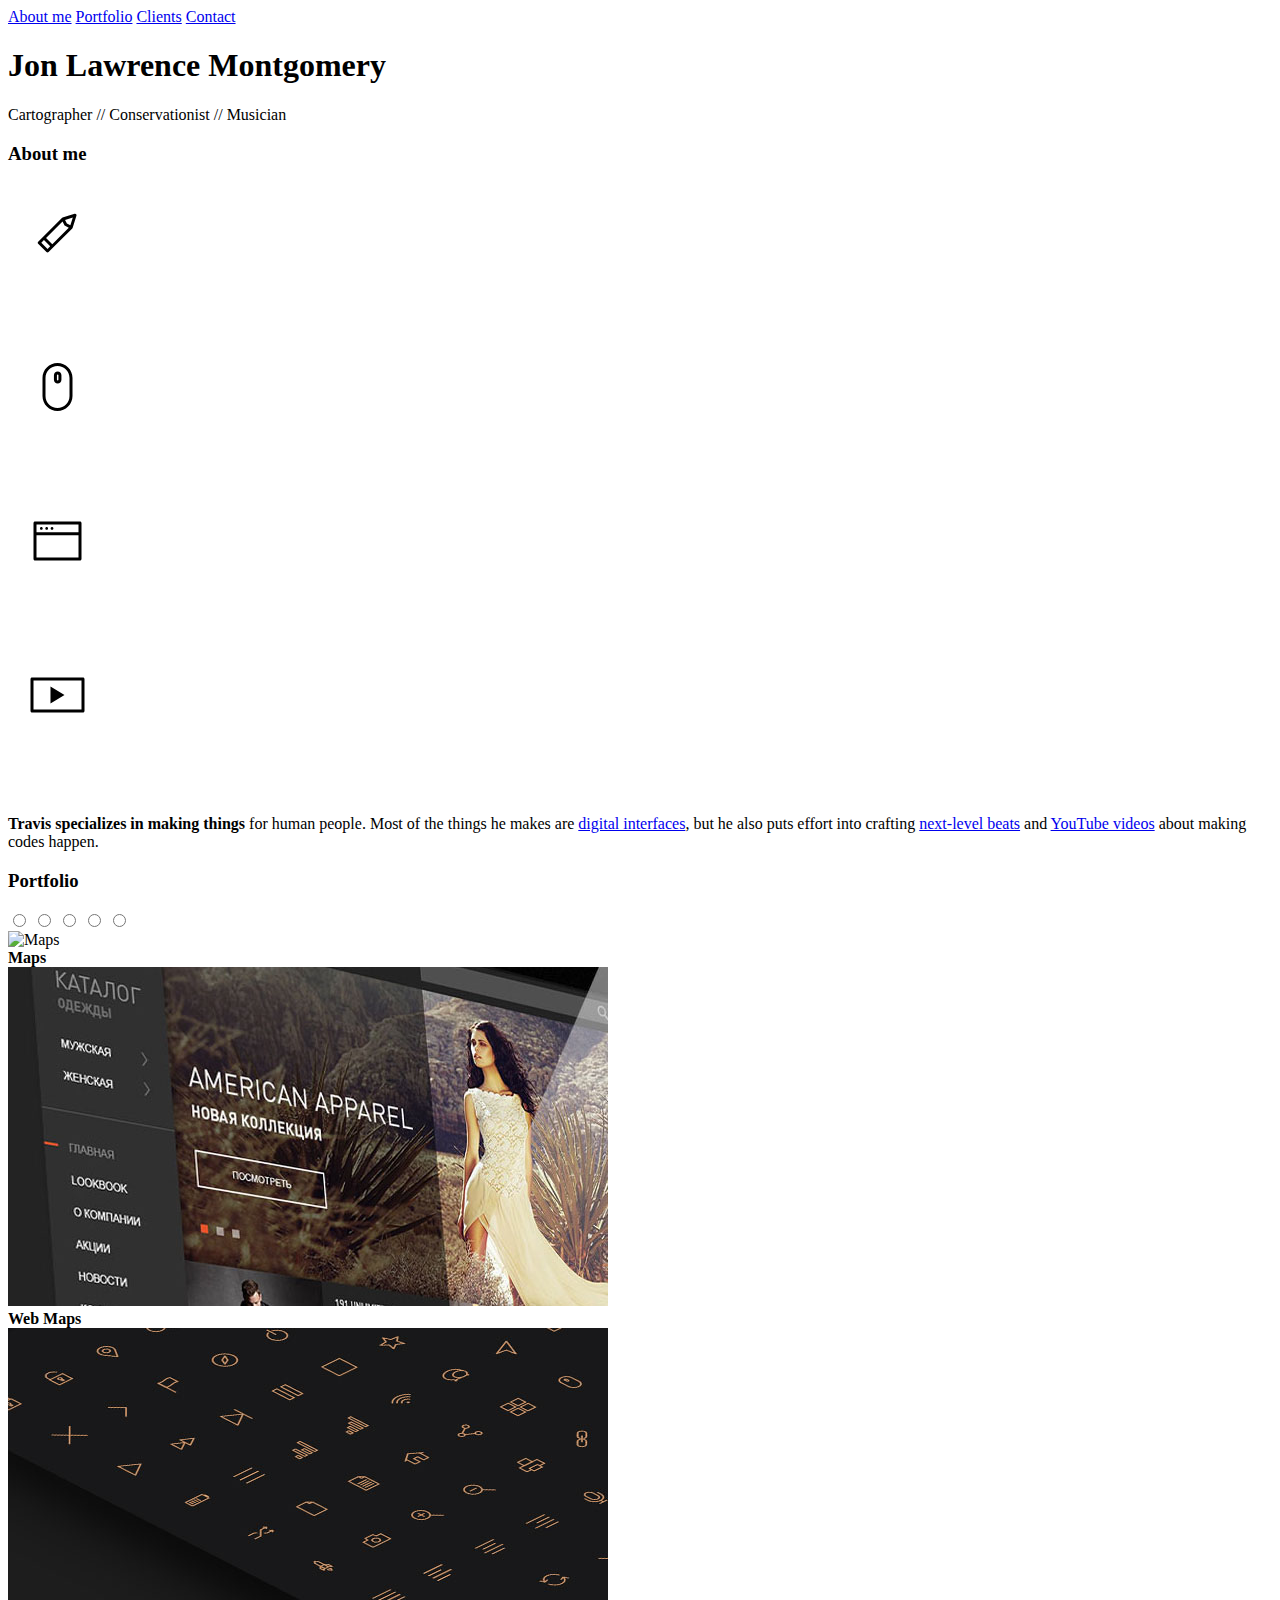
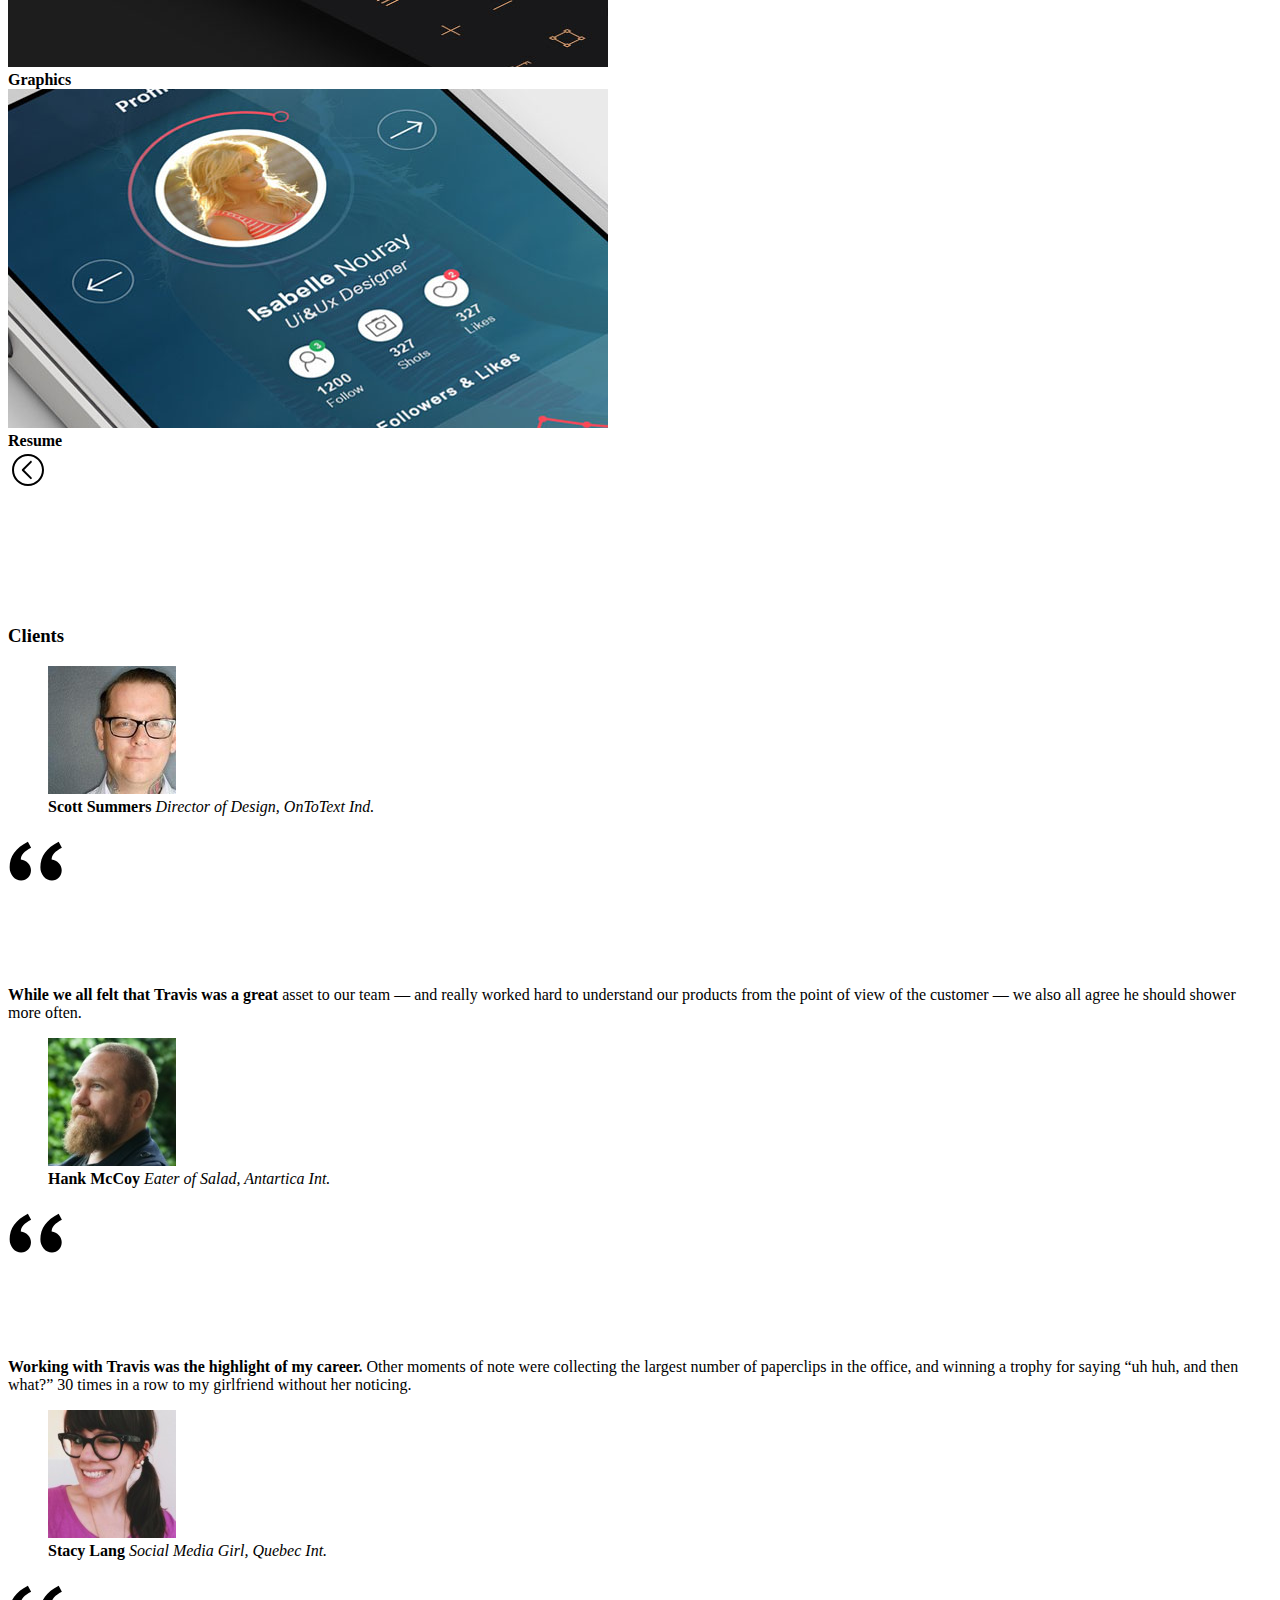
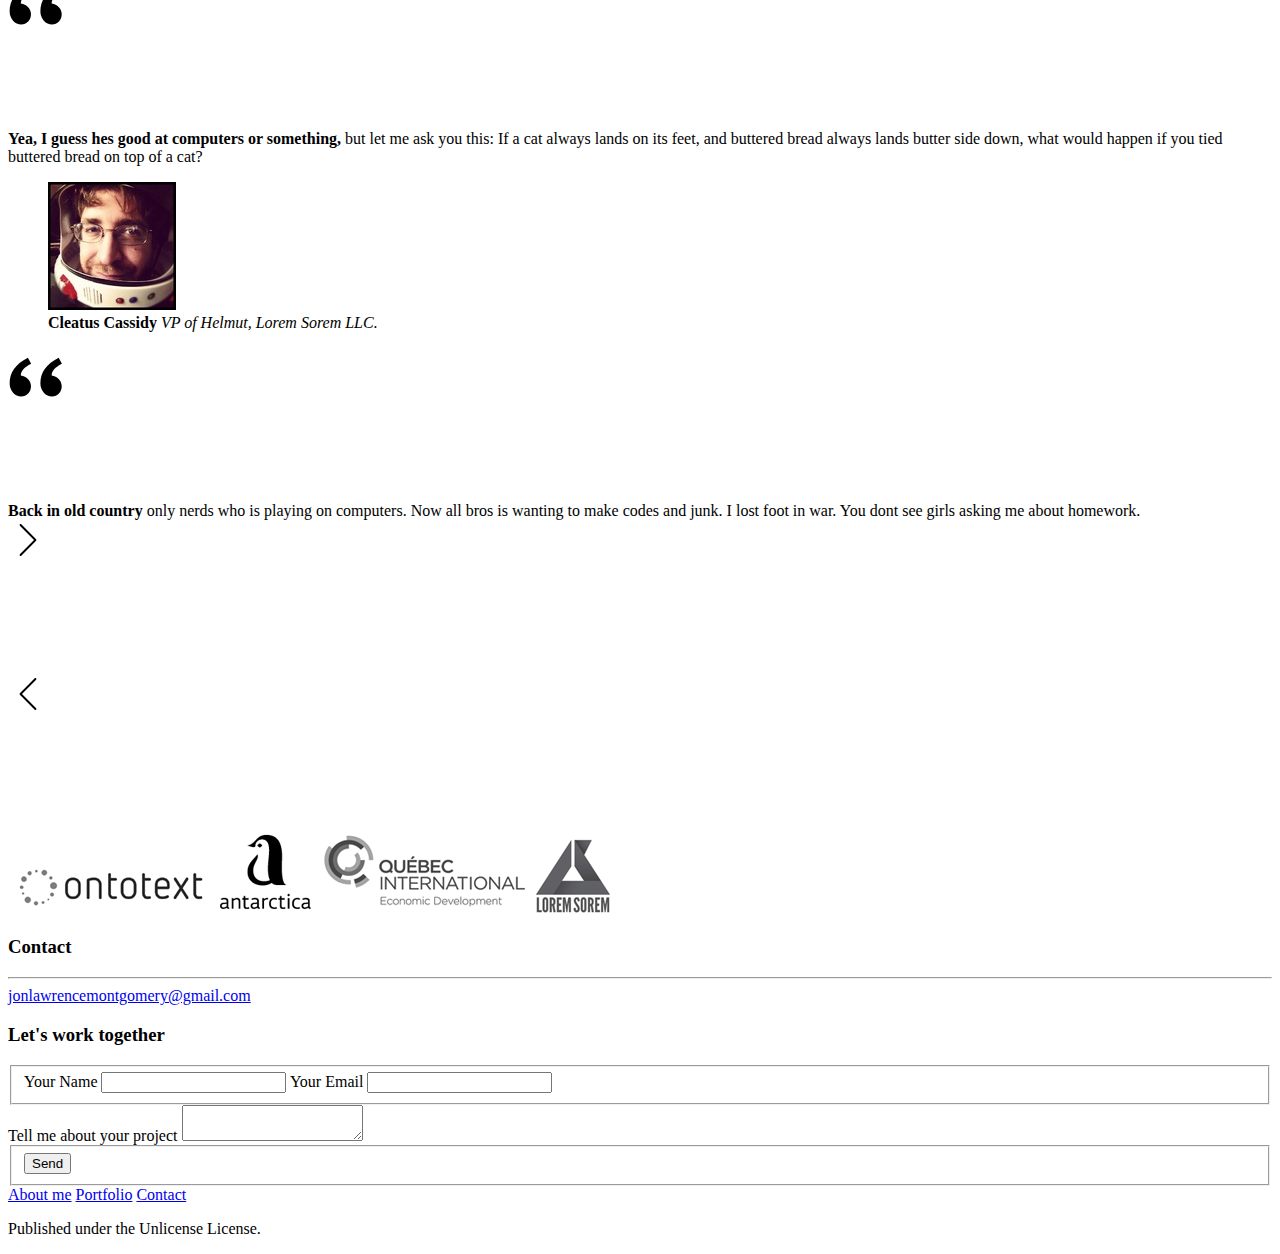
==== public/index.html @ 793db911 "First Commit Website" ====
<!DOCTYPE html>
<html lang="en-us">
	<head>
		<meta charset="UTF-8">
<meta name="apple-mobile-web-app-capable" content="yes">
<meta name="viewport" content="width=device-width, initial-scale=1">
<meta name="description" content="Portfolio Website">
<meta name="author" content="Jon Montgomery">
<meta name="generator" content="Hugo 0.53" />
<title>Jon Montgomery</title>
<link rel="stylesheet" href="/css/all.css">
<!--[if lt IE 9]>
	<script src="https://html5shim.googlecode.com/svn/trunk/html5.js"></script>
<![endif]-->

	</head>
	<body>

		<!-- Header section -->
<header id="header">
    <nav>
        <a href="#about-me">About me</a>
        <a href="#work">Portfolio</a>
        <a href="#clients">Clients</a>
        <a href="#contact">Contact</a>
    </nav>
    <h1><span>Jon Lawrence Montgomery</span></h1>
    <p class="kicker">Cartographer // Conservationist // Musician</p>
</header>
 
		<!-- About section -->
<section>
    <h3 id="about-me">About me</h3>

    <div class="face-lockup">
        <div class="face-img"></div>
        <div class="icon-pencil">
            <svg xmlns="http://www.w3.org/2000/svg" enable-background="new 0 0 100 100"><path d="M68.495 32.622c.332-1.051-.787-2.17-1.838-1.838l-12.123 3.823-.009.003-.02.006-.04.018-.213.087-.046.031-.085.056-.189.148-.042.033-18.97 18.97-.001.001-.001.001-4.742 4.742c-.584.584-.592 1.522-.017 2.097l8.32 8.32c.575.575 1.513.567 2.097-.017l4.742-4.742 18.971-18.971.033-.042.148-.188.057-.085.03-.046.086-.212.019-.042.007-.021.003-.008 3.823-12.124zm-6.119 9.592l-3.496-1.815-1.815-3.496 7.756-2.446-2.445 7.757zm-18.081 19.01l-6.24-6.24 16.477-16.477 1.921 3.7c.07.134.158.253.262.357.105.105.224.193.357.262l3.7 1.921-16.477 16.477zm-4.742 4.742l-6.24-6.24 2.629-2.629 6.24 6.24-2.629 2.629z"/></svg>
        </div>
        <div class="icon-mouse">
            <svg xmlns="http://www.w3.org/2000/svg" enable-background="new 0 0 100 100"><path d="M49.5 74c-8.27 0-15-6.73-15-15v-18c0-8.271 6.729-15 15-15s15 6.73 15 15v18c0 8.271-6.73 15-15 15zm0-45c-6.617 0-12 5.383-12 12v18c0 6.617 5.383 12 12 12s12-5.383 12-12v-18c0-6.617-5.383-12-12-12zm.183 17.53c-2.068 0-3.75-1.681-3.75-3.75v-4.5c0-2.068 1.682-3.75 3.75-3.75s3.75 1.682 3.75 3.75v4.5c0 2.068-1.682 3.75-3.75 3.75zm0-9c-.413 0-.75.337-.75.75v4.5c0 .413.337.75.75.75s.75-.337.75-.75v-4.5c0-.413-.337-.75-.75-.75z"/></svg>
        </div>
        <div class="icon-browser">
            <svg xmlns="http://www.w3.org/2000/svg" enable-background="new 0 0 100 100"><path d="M72 30.5h-45c-.829 0-1.5.671-1.5 1.5v36c0 .829.671 1.5 1.5 1.5h45c.829 0 1.5-.671 1.5-1.5v-36c0-.829-.671-1.5-1.5-1.5zm-1.5 36h-42v-22.254h42v22.254zm0-25.254h-42v-7.746h42v7.746zm-37.153-2.495c.758 0 1.373-.615 1.373-1.373s-.615-1.373-1.373-1.373-1.373.615-1.373 1.373.615 1.373 1.373 1.373zm5.342 0c.758 0 1.373-.615 1.373-1.373s-.615-1.373-1.373-1.373-1.373.615-1.373 1.373.615 1.373 1.373 1.373zm5.342 0c.758 0 1.373-.615 1.373-1.373s-.615-1.373-1.373-1.373-1.373.615-1.373 1.373.615 1.373 1.373 1.373z"/></svg>
        </div>
        <div class="icon-video">
            <svg xmlns="http://www.w3.org/2000/svg" enable-background="new 0 0 100 100"><path d="M75 32.5h-51c-.829 0-1.5.671-1.5 1.5v32c0 .829.671 1.5 1.5 1.5h51c.829 0 1.5-.671 1.5-1.5v-32c0-.829-.671-1.5-1.5-1.5zm-1.5 32h-48v-29h48v29zm-31.007-22.995v16.988l14.004-8.494-14.004-8.494z"/></svg>
        </div>
    </div>

    
    <div class="blurb">
        <p><strong>Travis specializes in making things</strong> for human people. Most of the things he makes are <a href="//travisneilson.com/">digital interfaces</a>, but he also puts effort into crafting <a href="//soundcloud.com/travis-neilson">next-level beats</a> and <a href="//youtube.com/user/devtipsfordesigners">YouTube videos</a> about making codes happen.</p>
    </div>
    

    
</section>

		<section class="alt-section section-work">
    <h3 id="work">Portfolio</h3>

    
    <input type="radio" name="trigger" class="trigger" id="proj-1" />
    
    <input type="radio" name="trigger" class="trigger" id="proj-2" />
    
    <input type="radio" name="trigger" class="trigger" id="proj-3" />
    
    <input type="radio" name="trigger" class="trigger" id="proj-4" />
    
    <input type="radio" name="trigger" id="return" class="return" />
    <div class="work-belt">
        <div class="thumb-wrap">
            <div class="thumb-container">
                
                <label for="proj-1">
                    <div class="thumb-unit" data-folder="proj-1">
                        <img src="img/work/proj-1/thumb.jpg" alt="Maps" />
                    </div>
                    <div class="thumb-overlay">
                        <strong>Maps</strong>
                    </div>
                </label>
                
                <label for="proj-2">
                    <div class="thumb-unit" data-folder="proj-2">
                        <img src="img/work/proj-2/thumb.jpg" alt="Web Maps" />
                    </div>
                    <div class="thumb-overlay">
                        <strong>Web Maps</strong>
                    </div>
                </label>
                
                <label for="proj-3">
                    <div class="thumb-unit" data-folder="proj-3">
                        <img src="img/work/proj-3/thumb.jpg" alt="Graphics" />
                    </div>
                    <div class="thumb-overlay">
                        <strong>Graphics</strong>
                    </div>
                </label>
                
                <label for="proj-4">
                    <div class="thumb-unit" data-folder="proj-4">
                        <img src="img/work/proj-4/thumb.jpg" alt="Resume" />
                    </div>
                    <div class="thumb-overlay">
                        <strong>Resume</strong>
                    </div>
                </label>
                
            </div>
        </div>
        <div class="work-wrap">
            <div class="work-container">
                <label for="return">
                    <div class="work-return"><svg xmlns="http://www.w3.org/2000/svg" enable-background="new 0 0 40 40"><path d="M22.896 29.125c-.256 0-.512-.098-.707-.293l-8.125-8.125c-.391-.391-.391-1.023 0-1.414l8.125-8.125c.391-.391 1.023-.391 1.414 0s.391 1.023 0 1.414l-7.418 7.418 7.417 7.418c.391.391.391 1.023 0 1.414-.195.195-.451.293-.706.293zM20 6c7.72 0 14 6.28 14 14s-6.28 14-14 14-14-6.28-14-14 6.28-14 14-14m0-2c-8.837 0-16 7.163-16 16s7.163 16 16 16 16-7.163 16-16-7.163-16-16-16z"/></svg></div>
                </label>
                <h4 class="project-title"></h4>
                <div class="project-load"></div>
                <noscript>
                    
                    <div class="noscript" id="content-proj-1">
                        <h4 class="project-title">Maps</h4>
                    </div>
                    
                    <div class="noscript" id="content-proj-2">
                        <h4 class="project-title">Web Maps</h4>
                    </div>
                    
                    <div class="noscript" id="content-proj-3">
                        <h4 class="project-title">Graphics</h4>
                    </div>
                    
                    <div class="noscript" id="content-proj-4">
                        <h4 class="project-title">Resume</h4>
                    </div>
                    
                </noscript>
            </div>
        </div>
    </div>
</section>

		<!-- Clients section -->
<section class="section-clients">
    <h3 id="clients">Clients</h3>

    <div class="clients-mobile-nav">
    
	    
	    <span class="active-client"></span>
	    
    
	    
	    <span></span>
	    
    
	    
	    <span></span>
	    
    
	    
	    <span></span>
	    
    
    </div>

    <div class="clients-belt">
    
    <div class="client-unit active-client">   
        <figure class="client-face">
            <img src="img/clients/face-aaroni.jpg" alt="client-face">
            <figcaption>
                <strong class="client-name">Scott Summers</strong>
                <em class="client-title">Director of Design, OnToText Ind.</em>
            </figcaption>
        </figure>
        <div class="client-content">
            <div class="client-quote-mark">
<!DOCTYPE svg PUBLIC "-//W3C//DTD SVG 1.1//EN" "http://www.w3.org/Graphics/SVG/1.1/DTD/svg11.dtd">
<svg version="1.1" id="Layer_1" xmlns="http://www.w3.org/2000/svg" xmlns:xlink="http://www.w3.org/1999/xlink" x="0px" y="0px"
 enable-background="new 0 0 55 55" xml:space="preserve">
<path d="M50.692,9.732c-12.207,6.16-18.309,14.697-18.309,25.615c0,3.64,1.147,6.733,3.443,9.28c2.295,2.548,5.01,3.821,8.146,3.821
	c2.799,0,5.123-0.979,6.971-2.939c1.848-1.959,2.771-4.367,2.771-7.223c0-2.688-0.953-5.052-2.855-7.097
	c-1.904-2.043-4.312-3.233-7.223-3.569c0-4.535,3.415-8.482,10.246-11.842L50.692,9.732z M19.87,9.732
	C7.72,15.891,1.645,24.429,1.645,35.347c0,3.64,1.134,6.733,3.401,9.28c2.268,2.548,4.968,3.821,8.104,3.821
	c2.799,0,5.136-0.979,7.013-2.939c1.875-1.959,2.813-4.367,2.813-7.223c0-2.688-0.953-5.052-2.856-7.097
	c-1.904-2.043-4.34-3.233-7.307-3.569c0-4.535,3.443-8.482,10.33-11.842L19.87,9.732z"/>
</svg></div>
            <strong>While we all felt that Travis was a great</strong> asset to our team — and really worked hard to understand our products from the point of view of the customer — we also all agree he should shower more often.
        </div>
    </div>
    
    <div class="client-unit ">   
        <figure class="client-face">
            <img src="img/clients/face-atariboy.jpg" alt="client-face">
            <figcaption>
                <strong class="client-name">Hank McCoy</strong>
                <em class="client-title">Eater of Salad, Antartica Int.</em>
            </figcaption>
        </figure>
        <div class="client-content">
            <div class="client-quote-mark">
<!DOCTYPE svg PUBLIC "-//W3C//DTD SVG 1.1//EN" "http://www.w3.org/Graphics/SVG/1.1/DTD/svg11.dtd">
<svg version="1.1" id="Layer_1" xmlns="http://www.w3.org/2000/svg" xmlns:xlink="http://www.w3.org/1999/xlink" x="0px" y="0px"
 enable-background="new 0 0 55 55" xml:space="preserve">
<path d="M50.692,9.732c-12.207,6.16-18.309,14.697-18.309,25.615c0,3.64,1.147,6.733,3.443,9.28c2.295,2.548,5.01,3.821,8.146,3.821
	c2.799,0,5.123-0.979,6.971-2.939c1.848-1.959,2.771-4.367,2.771-7.223c0-2.688-0.953-5.052-2.855-7.097
	c-1.904-2.043-4.312-3.233-7.223-3.569c0-4.535,3.415-8.482,10.246-11.842L50.692,9.732z M19.87,9.732
	C7.72,15.891,1.645,24.429,1.645,35.347c0,3.64,1.134,6.733,3.401,9.28c2.268,2.548,4.968,3.821,8.104,3.821
	c2.799,0,5.136-0.979,7.013-2.939c1.875-1.959,2.813-4.367,2.813-7.223c0-2.688-0.953-5.052-2.856-7.097
	c-1.904-2.043-4.34-3.233-7.307-3.569c0-4.535,3.443-8.482,10.33-11.842L19.87,9.732z"/>
</svg></div>
            <strong>Working with Travis was the highlight of my career.</strong> Other moments of note were collecting the largest number of paperclips in the office, and winning a trophy for saying &ldquo;uh huh, and then what?&rdquo; 30 times in a row to my girlfriend without her noticing.
        </div>
    </div>
    
    <div class="client-unit ">   
        <figure class="client-face">
            <img src="img/clients/face-jackiesaik.jpg" alt="client-face">
            <figcaption>
                <strong class="client-name">Stacy Lang</strong>
                <em class="client-title">Social Media Girl, Quebec Int.</em>
            </figcaption>
        </figure>
        <div class="client-content">
            <div class="client-quote-mark">
<!DOCTYPE svg PUBLIC "-//W3C//DTD SVG 1.1//EN" "http://www.w3.org/Graphics/SVG/1.1/DTD/svg11.dtd">
<svg version="1.1" id="Layer_1" xmlns="http://www.w3.org/2000/svg" xmlns:xlink="http://www.w3.org/1999/xlink" x="0px" y="0px"
 enable-background="new 0 0 55 55" xml:space="preserve">
<path d="M50.692,9.732c-12.207,6.16-18.309,14.697-18.309,25.615c0,3.64,1.147,6.733,3.443,9.28c2.295,2.548,5.01,3.821,8.146,3.821
	c2.799,0,5.123-0.979,6.971-2.939c1.848-1.959,2.771-4.367,2.771-7.223c0-2.688-0.953-5.052-2.855-7.097
	c-1.904-2.043-4.312-3.233-7.223-3.569c0-4.535,3.415-8.482,10.246-11.842L50.692,9.732z M19.87,9.732
	C7.72,15.891,1.645,24.429,1.645,35.347c0,3.64,1.134,6.733,3.401,9.28c2.268,2.548,4.968,3.821,8.104,3.821
	c2.799,0,5.136-0.979,7.013-2.939c1.875-1.959,2.813-4.367,2.813-7.223c0-2.688-0.953-5.052-2.856-7.097
	c-1.904-2.043-4.34-3.233-7.307-3.569c0-4.535,3.443-8.482,10.33-11.842L19.87,9.732z"/>
</svg></div>
            <strong>Yea, I guess hes good at computers or something,</strong> but let me ask you this: If a cat always lands on its feet, and buttered bread always lands butter side down, what would happen if you tied buttered bread on top of a cat?
        </div>
    </div>
    
    <div class="client-unit ">   
        <figure class="client-face">
            <img src="img/clients/face-teleject.jpg" alt="client-face">
            <figcaption>
                <strong class="client-name">Cleatus Cassidy</strong>
                <em class="client-title">VP of Helmut, Lorem Sorem LLC.</em>
            </figcaption>
        </figure>
        <div class="client-content">
            <div class="client-quote-mark">
<!DOCTYPE svg PUBLIC "-//W3C//DTD SVG 1.1//EN" "http://www.w3.org/Graphics/SVG/1.1/DTD/svg11.dtd">
<svg version="1.1" id="Layer_1" xmlns="http://www.w3.org/2000/svg" xmlns:xlink="http://www.w3.org/1999/xlink" x="0px" y="0px"
 enable-background="new 0 0 55 55" xml:space="preserve">
<path d="M50.692,9.732c-12.207,6.16-18.309,14.697-18.309,25.615c0,3.64,1.147,6.733,3.443,9.28c2.295,2.548,5.01,3.821,8.146,3.821
	c2.799,0,5.123-0.979,6.971-2.939c1.848-1.959,2.771-4.367,2.771-7.223c0-2.688-0.953-5.052-2.855-7.097
	c-1.904-2.043-4.312-3.233-7.223-3.569c0-4.535,3.415-8.482,10.246-11.842L50.692,9.732z M19.87,9.732
	C7.72,15.891,1.645,24.429,1.645,35.347c0,3.64,1.134,6.733,3.401,9.28c2.268,2.548,4.968,3.821,8.104,3.821
	c2.799,0,5.136-0.979,7.013-2.939c1.875-1.959,2.813-4.367,2.813-7.223c0-2.688-0.953-5.052-2.856-7.097
	c-1.904-2.043-4.34-3.233-7.307-3.569c0-4.535,3.443-8.482,10.33-11.842L19.87,9.732z"/>
</svg></div>
            <strong>Back in old country</strong> only nerds who is playing on computers. Now all bros is wanting to make codes and junk. I lost foot in war. You dont see girls asking me about homework.
        </div>
    </div>
    
	</div>

    <div class="client-controls">
        <div class="client-control-next">
<!DOCTYPE svg PUBLIC "-//W3C//DTD SVG 1.1//EN" "http://www.w3.org/Graphics/SVG/1.1/DTD/svg11.dtd">
<svg version="1.1" id="Layer_1" xmlns="http://www.w3.org/2000/svg" xmlns:xlink="http://www.w3.org/1999/xlink" x="0px" y="0px"
 enable-background="new 0 0 40 40" xml:space="preserve">
<path d="M12.576,35.954c-0.253,0-0.507-0.097-0.7-0.292c-0.387-0.389-0.387-1.021,0-1.41L26.024,20L11.876,5.748
	c-0.387-0.389-0.387-1.02,0-1.41c0.387-0.39,1.013-0.39,1.4,0l14.847,14.957c0.387,0.389,0.387,1.021,0,1.41L13.276,35.662
	C13.083,35.857,12.83,35.954,12.576,35.954z"/>
</svg>
</div>
        <div class="client-control-prev">
<!DOCTYPE svg PUBLIC "-//W3C//DTD SVG 1.1//EN" "http://www.w3.org/Graphics/SVG/1.1/DTD/svg11.dtd">
<svg version="1.1" id="Layer_1" xmlns="http://www.w3.org/2000/svg" xmlns:xlink="http://www.w3.org/1999/xlink" x="0px" y="0px"
 enable-background="new 0 0 40 40" xml:space="preserve">
<path d="M26.724,35.662L11.876,20.705c-0.387-0.389-0.387-1.02,0-1.41L26.724,4.338c0.387-0.39,1.013-0.39,1.4,0
	c0.387,0.389,0.387,1.02,0,1.41L13.976,20l14.148,14.252c0.387,0.39,0.387,1.021,0,1.41c-0.193,0.195-0.447,0.292-0.7,0.292
	C27.17,35.954,26.917,35.857,26.724,35.662z"/>
</svg>
</div>
    </div>

    <div class="clients-logos">
    
      	
       	<img class="client-logo active-client" src="img/clients/logo1.png" align="logo1.png">
		
    
      	
    	<img class="client-logo" src="img/clients/logo2.png" align="logo2.png">
       	
    
      	
    	<img class="client-logo" src="img/clients/logo3.png" align="logo3.png">
       	
    
      	
    	<img class="client-logo" src="img/clients/logo4.png" align="logo4.png">
       	
    
    </div>

</section>

		<!-- Contact section -->
<section class="alt-section section-contact">
    <h3 id="contact">Contact</h3>
    <div class="social-links">
        
        <a href="//twitter.com/devtipsshow" class="icon-twitter"></a>
        
        <a href="//dribbble.com/travisneilson" class="icon-dribbble"></a>
        
        <a href="//www.behance.net/travisneilson" class="icon-behance"></a>
        
        <a href="//www.youtube.com/DevTipsForDesigners" class="icon-youtube"></a>
        
        <a href="//www.linkedin.com/in/travisneilson" class="icon-linkedin"></a>
        
    </div>
    <hr class="bar">
    <a class="biglink" href="#form-title">jonlawrencemontgomery@gmail.com</a>
</section>

		<!-- Form section -->
<section>
    <h3 id="form-title">Let&#39;s work together</h3>
    <form method="POST" action="//formspree.io/jonlawrencemontgomery@gmail.com">
        <fieldset class="contact-info-group">
            <label><span>Your Name</span>
                <input type="text" name="name">
            </label>
            <label><span>Your Email</span>
                <input type="email" name="_replyto">
            </label>
        </fieldset>
        <label><span>Tell me about your project</span>
            <textarea name="message"></textarea>
        </label>
        <fieldset class="submit-wrap">
            <input type="submit" value="Send">
        </fieldset>
    </form>
</section>

		<!-- Footer section -->
<footer id="footer">
    <div class="lockup">
        <div class="content-wrap">
            <nav>
                <a href="#about-me">About me</a>
                <a href="#work">Portfolio</a>
                
                <a href="#contact">Contact</a>
            </nav>
            <p class="copyright">Published under the Unlicense License.</p>
        </div>
    </div>
</footer>


		<script src="//ajax.googleapis.com/ajax/libs/jquery/2.1.1/jquery.min.js"></script>
		<script src="/js/functions.js"></script>
	</body>
</html>
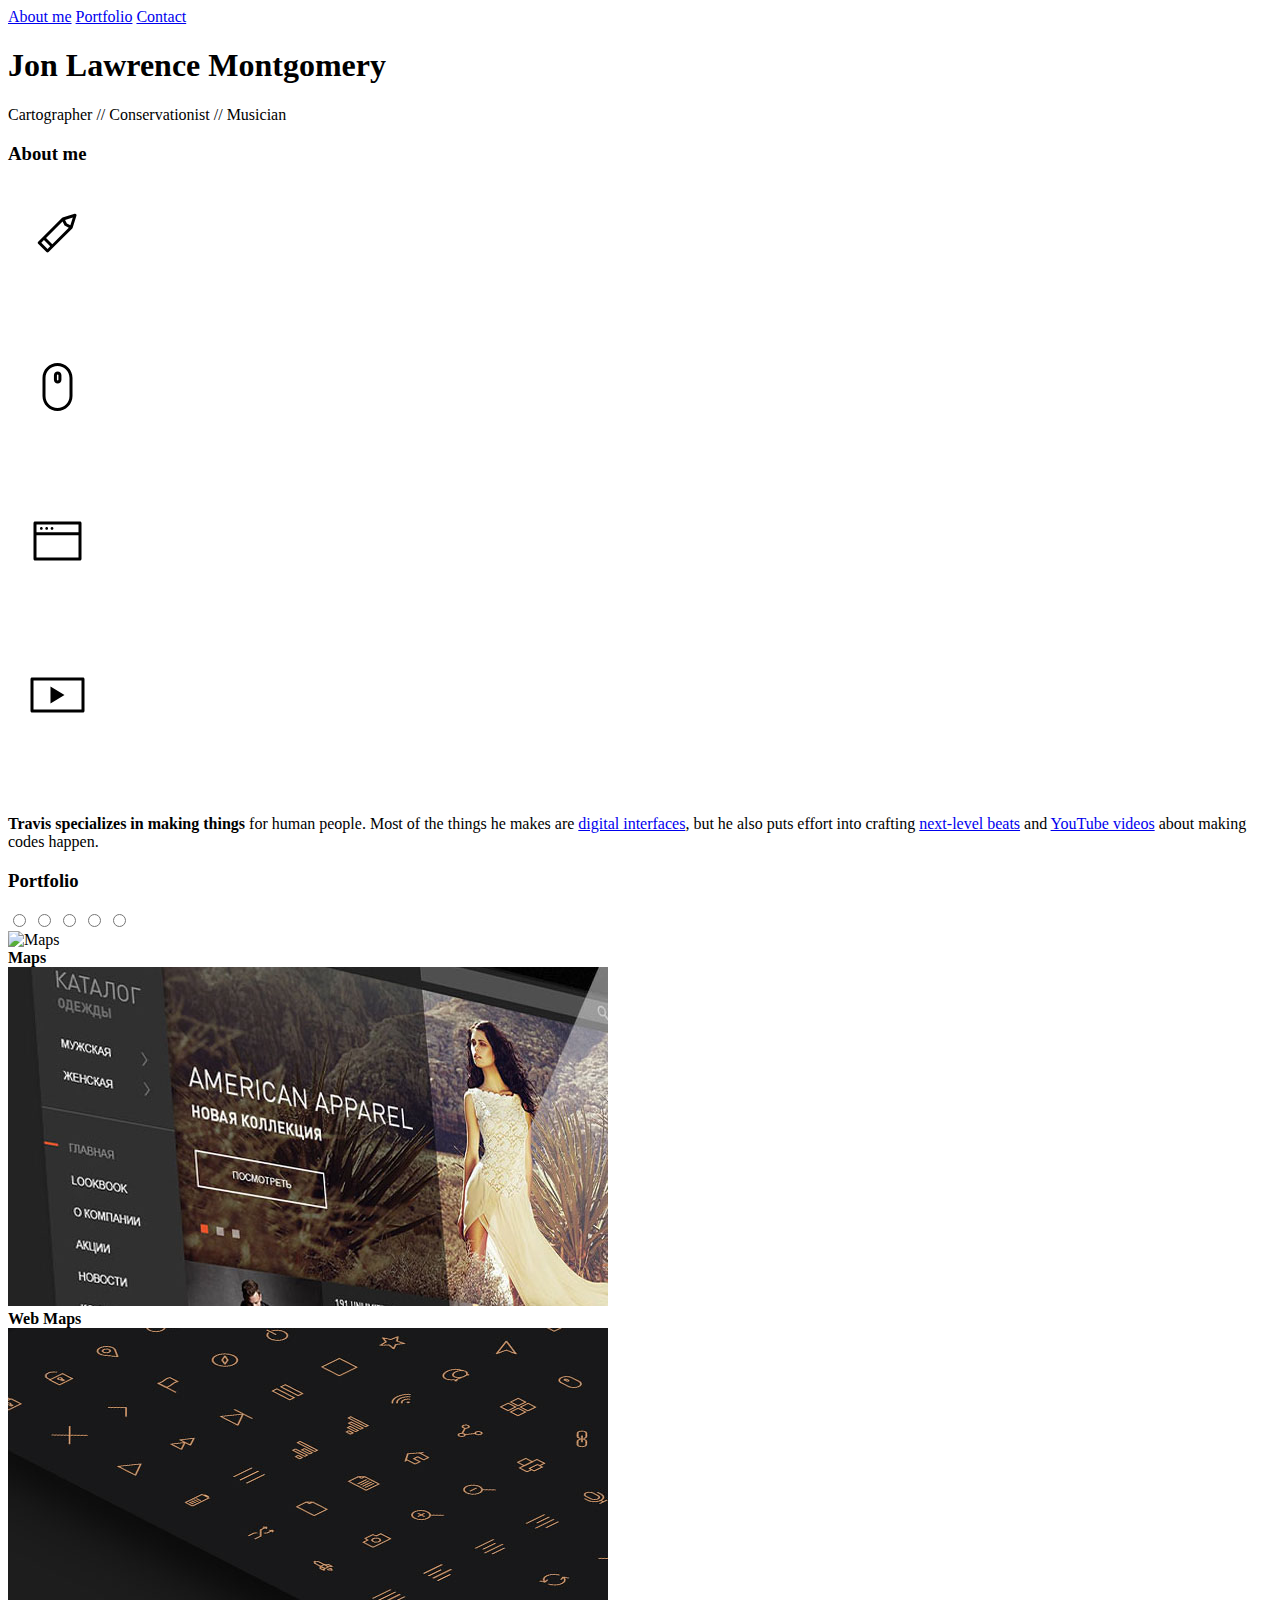
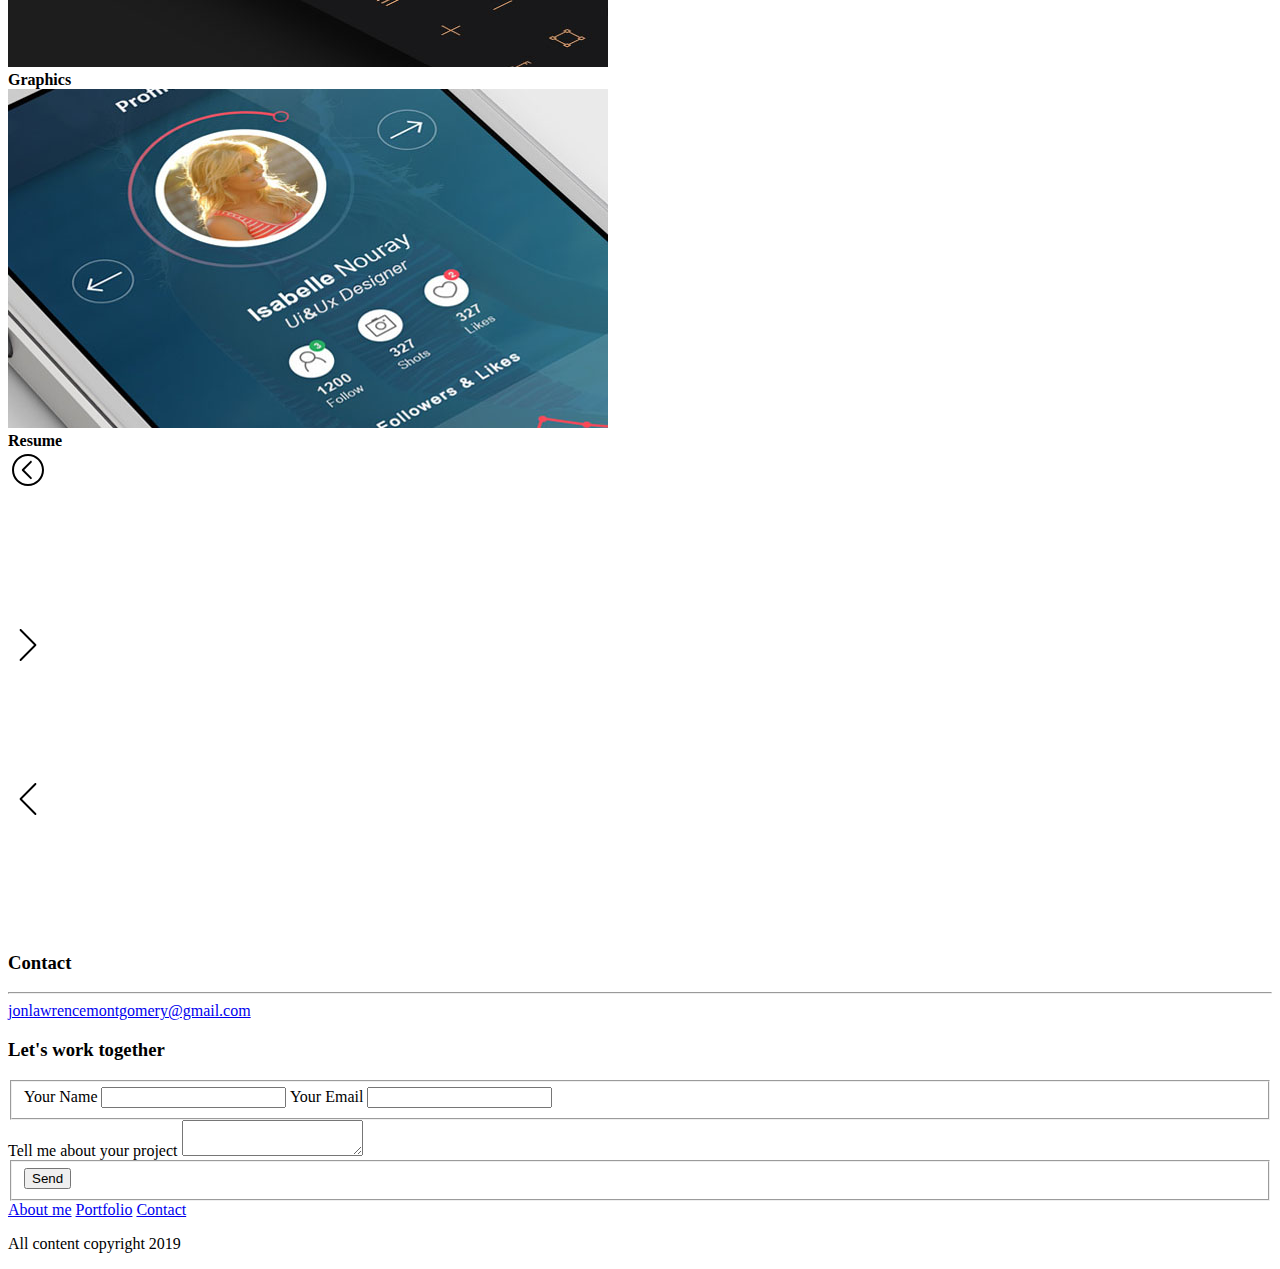
==== commit c5694220: "Removed unncessary content, updates to images" ====
--- a/public/index.html
+++ b/public/index.html
@@ -21,7 +21,7 @@
     <nav>
         <a href="#about-me">About me</a>
         <a href="#work">Portfolio</a>
-        <a href="#clients">Clients</a>
+        
         <a href="#contact">Contact</a>
     </nav>
     <h1><span>Jon Lawrence Montgomery</span></h1>
@@ -145,125 +145,13 @@
 
 		<!-- Clients section -->
 <section class="section-clients">
-    <h3 id="clients">Clients</h3>
+    
 
     <div class="clients-mobile-nav">
     
-	    
-	    <span class="active-client"></span>
-	    
-    
-	    
-	    <span></span>
-	    
-    
-	    
-	    <span></span>
-	    
-    
-	    
-	    <span></span>
-	    
-    
     </div>
 
     <div class="clients-belt">
-    
-    <div class="client-unit active-client">   
-        <figure class="client-face">
-            <img src="img/clients/face-aaroni.jpg" alt="client-face">
-            <figcaption>
-                <strong class="client-name">Scott Summers</strong>
-                <em class="client-title">Director of Design, OnToText Ind.</em>
-            </figcaption>
-        </figure>
-        <div class="client-content">
-            <div class="client-quote-mark">
-<!DOCTYPE svg PUBLIC "-//W3C//DTD SVG 1.1//EN" "http://www.w3.org/Graphics/SVG/1.1/DTD/svg11.dtd">
-<svg version="1.1" id="Layer_1" xmlns="http://www.w3.org/2000/svg" xmlns:xlink="http://www.w3.org/1999/xlink" x="0px" y="0px"
- enable-background="new 0 0 55 55" xml:space="preserve">
-<path d="M50.692,9.732c-12.207,6.16-18.309,14.697-18.309,25.615c0,3.64,1.147,6.733,3.443,9.28c2.295,2.548,5.01,3.821,8.146,3.821
-	c2.799,0,5.123-0.979,6.971-2.939c1.848-1.959,2.771-4.367,2.771-7.223c0-2.688-0.953-5.052-2.855-7.097
-	c-1.904-2.043-4.312-3.233-7.223-3.569c0-4.535,3.415-8.482,10.246-11.842L50.692,9.732z M19.87,9.732
-	C7.72,15.891,1.645,24.429,1.645,35.347c0,3.64,1.134,6.733,3.401,9.28c2.268,2.548,4.968,3.821,8.104,3.821
-	c2.799,0,5.136-0.979,7.013-2.939c1.875-1.959,2.813-4.367,2.813-7.223c0-2.688-0.953-5.052-2.856-7.097
-	c-1.904-2.043-4.34-3.233-7.307-3.569c0-4.535,3.443-8.482,10.33-11.842L19.87,9.732z"/>
-</svg></div>
-            <strong>While we all felt that Travis was a great</strong> asset to our team — and really worked hard to understand our products from the point of view of the customer — we also all agree he should shower more often.
-        </div>
-    </div>
-    
-    <div class="client-unit ">   
-        <figure class="client-face">
-            <img src="img/clients/face-atariboy.jpg" alt="client-face">
-            <figcaption>
-                <strong class="client-name">Hank McCoy</strong>
-                <em class="client-title">Eater of Salad, Antartica Int.</em>
-            </figcaption>
-        </figure>
-        <div class="client-content">
-            <div class="client-quote-mark">
-<!DOCTYPE svg PUBLIC "-//W3C//DTD SVG 1.1//EN" "http://www.w3.org/Graphics/SVG/1.1/DTD/svg11.dtd">
-<svg version="1.1" id="Layer_1" xmlns="http://www.w3.org/2000/svg" xmlns:xlink="http://www.w3.org/1999/xlink" x="0px" y="0px"
- enable-background="new 0 0 55 55" xml:space="preserve">
-<path d="M50.692,9.732c-12.207,6.16-18.309,14.697-18.309,25.615c0,3.64,1.147,6.733,3.443,9.28c2.295,2.548,5.01,3.821,8.146,3.821
-	c2.799,0,5.123-0.979,6.971-2.939c1.848-1.959,2.771-4.367,2.771-7.223c0-2.688-0.953-5.052-2.855-7.097
-	c-1.904-2.043-4.312-3.233-7.223-3.569c0-4.535,3.415-8.482,10.246-11.842L50.692,9.732z M19.87,9.732
-	C7.72,15.891,1.645,24.429,1.645,35.347c0,3.64,1.134,6.733,3.401,9.28c2.268,2.548,4.968,3.821,8.104,3.821
-	c2.799,0,5.136-0.979,7.013-2.939c1.875-1.959,2.813-4.367,2.813-7.223c0-2.688-0.953-5.052-2.856-7.097
-	c-1.904-2.043-4.34-3.233-7.307-3.569c0-4.535,3.443-8.482,10.33-11.842L19.87,9.732z"/>
-</svg></div>
-            <strong>Working with Travis was the highlight of my career.</strong> Other moments of note were collecting the largest number of paperclips in the office, and winning a trophy for saying &ldquo;uh huh, and then what?&rdquo; 30 times in a row to my girlfriend without her noticing.
-        </div>
-    </div>
-    
-    <div class="client-unit ">   
-        <figure class="client-face">
-            <img src="img/clients/face-jackiesaik.jpg" alt="client-face">
-            <figcaption>
-                <strong class="client-name">Stacy Lang</strong>
-                <em class="client-title">Social Media Girl, Quebec Int.</em>
-            </figcaption>
-        </figure>
-        <div class="client-content">
-            <div class="client-quote-mark">
-<!DOCTYPE svg PUBLIC "-//W3C//DTD SVG 1.1//EN" "http://www.w3.org/Graphics/SVG/1.1/DTD/svg11.dtd">
-<svg version="1.1" id="Layer_1" xmlns="http://www.w3.org/2000/svg" xmlns:xlink="http://www.w3.org/1999/xlink" x="0px" y="0px"
- enable-background="new 0 0 55 55" xml:space="preserve">
-<path d="M50.692,9.732c-12.207,6.16-18.309,14.697-18.309,25.615c0,3.64,1.147,6.733,3.443,9.28c2.295,2.548,5.01,3.821,8.146,3.821
-	c2.799,0,5.123-0.979,6.971-2.939c1.848-1.959,2.771-4.367,2.771-7.223c0-2.688-0.953-5.052-2.855-7.097
-	c-1.904-2.043-4.312-3.233-7.223-3.569c0-4.535,3.415-8.482,10.246-11.842L50.692,9.732z M19.87,9.732
-	C7.72,15.891,1.645,24.429,1.645,35.347c0,3.64,1.134,6.733,3.401,9.28c2.268,2.548,4.968,3.821,8.104,3.821
-	c2.799,0,5.136-0.979,7.013-2.939c1.875-1.959,2.813-4.367,2.813-7.223c0-2.688-0.953-5.052-2.856-7.097
-	c-1.904-2.043-4.34-3.233-7.307-3.569c0-4.535,3.443-8.482,10.33-11.842L19.87,9.732z"/>
-</svg></div>
-            <strong>Yea, I guess hes good at computers or something,</strong> but let me ask you this: If a cat always lands on its feet, and buttered bread always lands butter side down, what would happen if you tied buttered bread on top of a cat?
-        </div>
-    </div>
-    
-    <div class="client-unit ">   
-        <figure class="client-face">
-            <img src="img/clients/face-teleject.jpg" alt="client-face">
-            <figcaption>
-                <strong class="client-name">Cleatus Cassidy</strong>
-                <em class="client-title">VP of Helmut, Lorem Sorem LLC.</em>
-            </figcaption>
-        </figure>
-        <div class="client-content">
-            <div class="client-quote-mark">
-<!DOCTYPE svg PUBLIC "-//W3C//DTD SVG 1.1//EN" "http://www.w3.org/Graphics/SVG/1.1/DTD/svg11.dtd">
-<svg version="1.1" id="Layer_1" xmlns="http://www.w3.org/2000/svg" xmlns:xlink="http://www.w3.org/1999/xlink" x="0px" y="0px"
- enable-background="new 0 0 55 55" xml:space="preserve">
-<path d="M50.692,9.732c-12.207,6.16-18.309,14.697-18.309,25.615c0,3.64,1.147,6.733,3.443,9.28c2.295,2.548,5.01,3.821,8.146,3.821
-	c2.799,0,5.123-0.979,6.971-2.939c1.848-1.959,2.771-4.367,2.771-7.223c0-2.688-0.953-5.052-2.855-7.097
-	c-1.904-2.043-4.312-3.233-7.223-3.569c0-4.535,3.415-8.482,10.246-11.842L50.692,9.732z M19.87,9.732
-	C7.72,15.891,1.645,24.429,1.645,35.347c0,3.64,1.134,6.733,3.401,9.28c2.268,2.548,4.968,3.821,8.104,3.821
-	c2.799,0,5.136-0.979,7.013-2.939c1.875-1.959,2.813-4.367,2.813-7.223c0-2.688-0.953-5.052-2.856-7.097
-	c-1.904-2.043-4.34-3.233-7.307-3.569c0-4.535,3.443-8.482,10.33-11.842L19.87,9.732z"/>
-</svg></div>
-            <strong>Back in old country</strong> only nerds who is playing on computers. Now all bros is wanting to make codes and junk. I lost foot in war. You dont see girls asking me about homework.
-        </div>
-    </div>
     
 	</div>
 
@@ -290,22 +178,6 @@
 
     <div class="clients-logos">
     
-      	
-       	<img class="client-logo active-client" src="img/clients/logo1.png" align="logo1.png">
-		
-    
-      	
-    	<img class="client-logo" src="img/clients/logo2.png" align="logo2.png">
-       	
-    
-      	
-    	<img class="client-logo" src="img/clients/logo3.png" align="logo3.png">
-       	
-    
-      	
-    	<img class="client-logo" src="img/clients/logo4.png" align="logo4.png">
-       	
-    
     </div>
 
 </section>
@@ -314,14 +186,6 @@
 <section class="alt-section section-contact">
     <h3 id="contact">Contact</h3>
     <div class="social-links">
-        
-        <a href="//twitter.com/devtipsshow" class="icon-twitter"></a>
-        
-        <a href="//dribbble.com/travisneilson" class="icon-dribbble"></a>
-        
-        <a href="//www.behance.net/travisneilson" class="icon-behance"></a>
-        
-        <a href="//www.youtube.com/DevTipsForDesigners" class="icon-youtube"></a>
         
         <a href="//www.linkedin.com/in/travisneilson" class="icon-linkedin"></a>
         
@@ -361,7 +225,7 @@
                 
                 <a href="#contact">Contact</a>
             </nav>
-            <p class="copyright">Published under the Unlicense License.</p>
+            <p class="copyright">All content copyright 2019 </p>
         </div>
     </div>
 </footer>
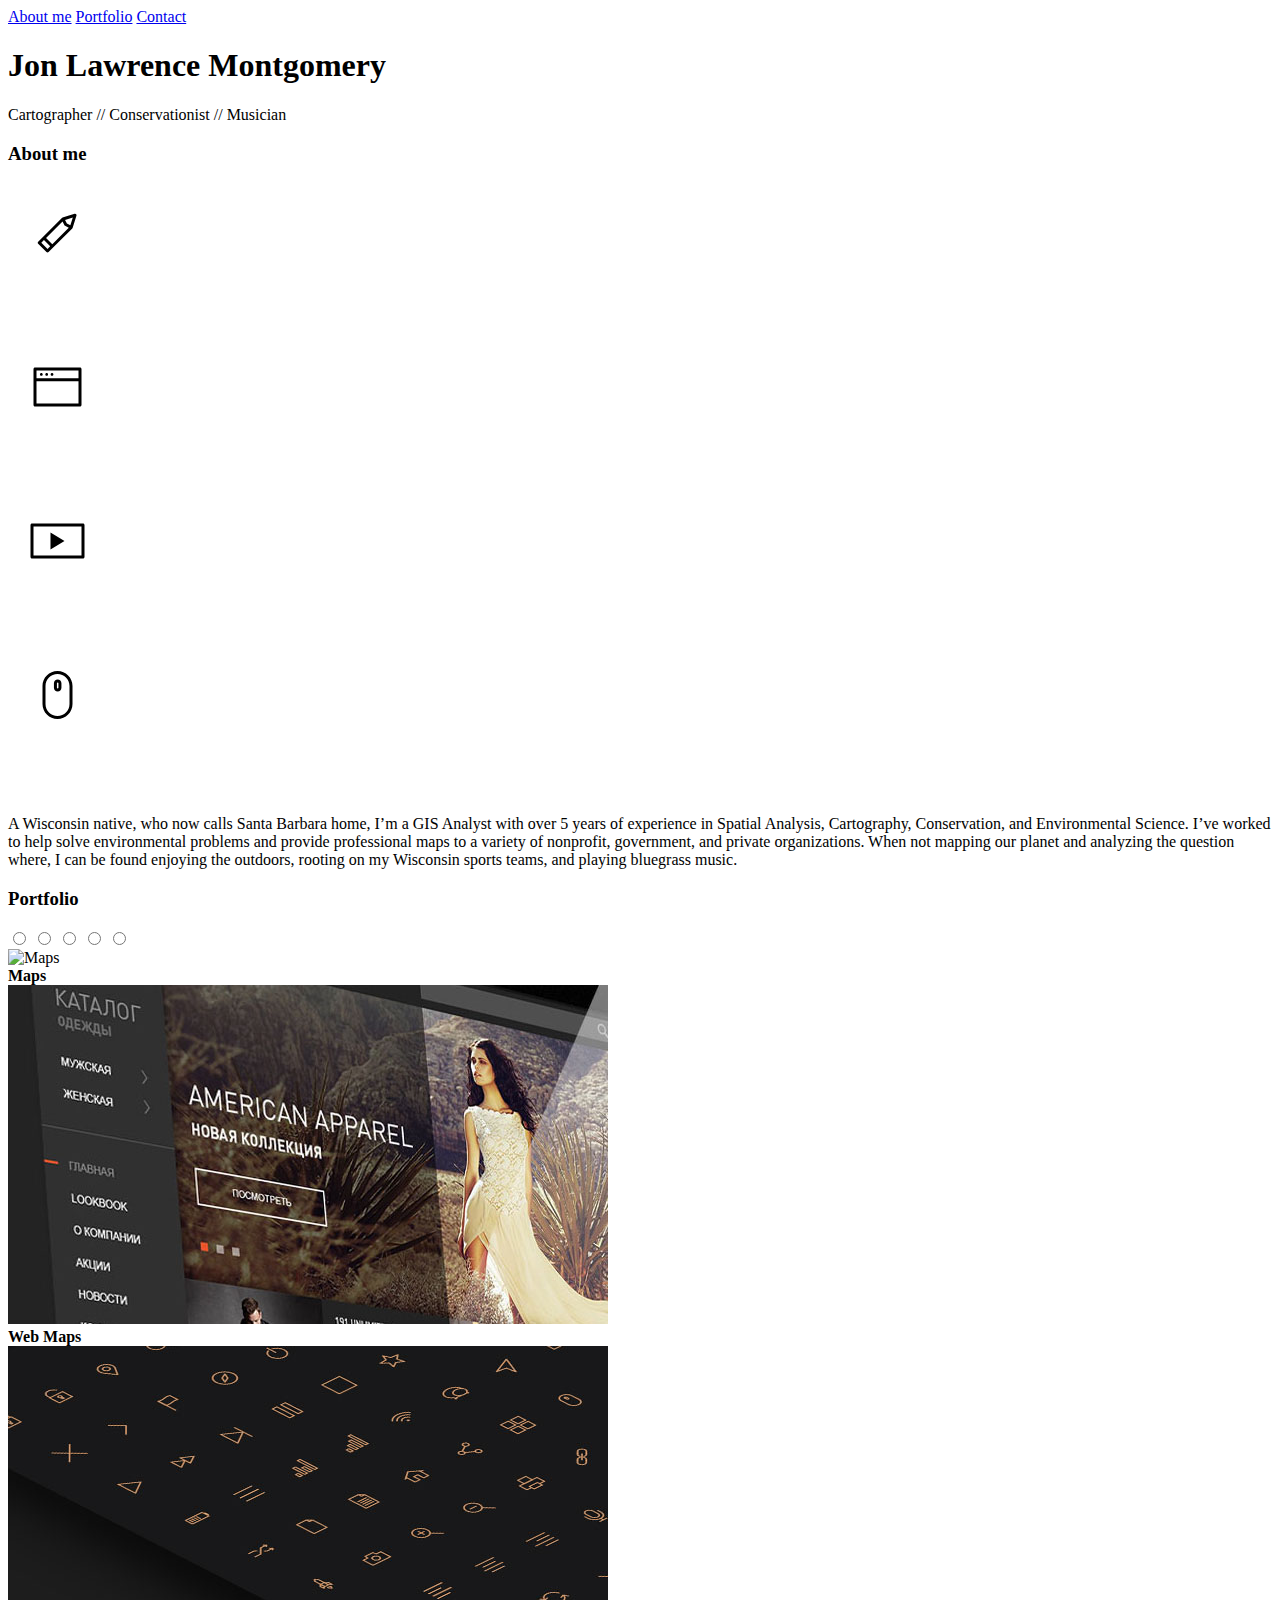
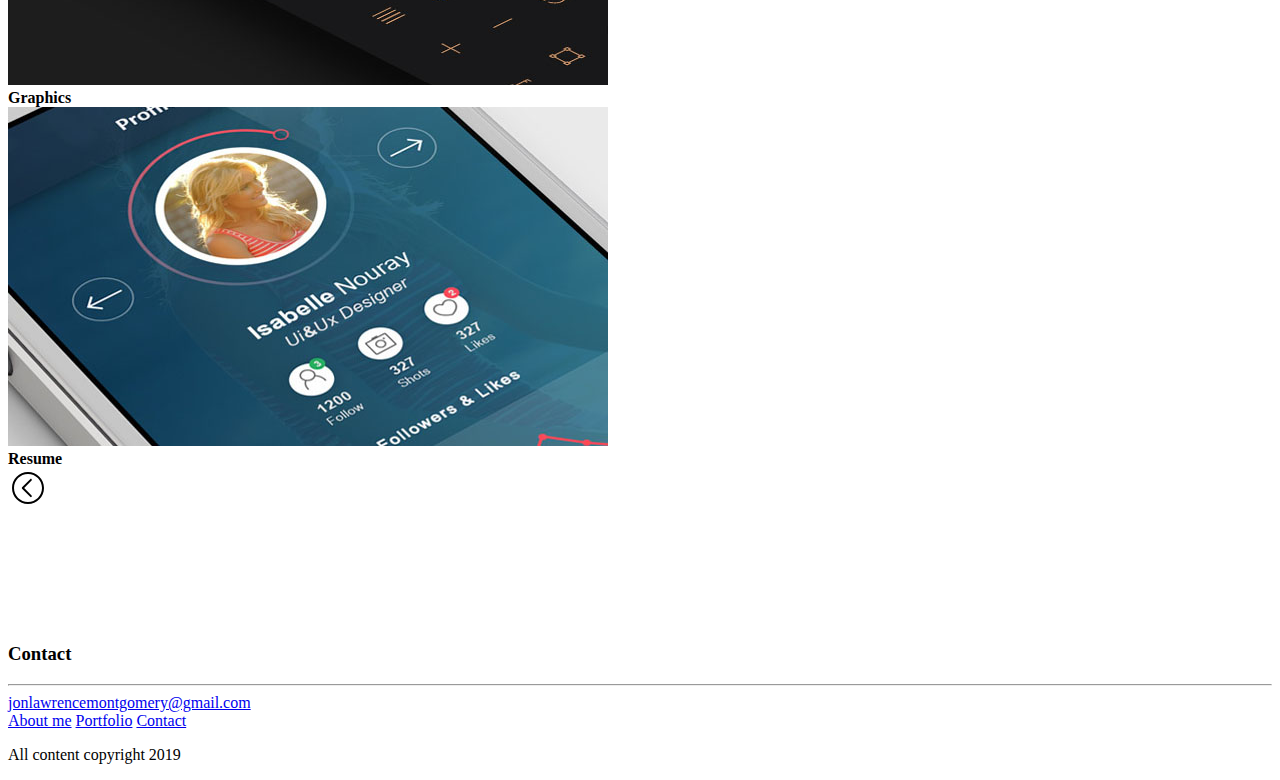
==== commit 4804a48b: "changed background to all white, fixed font sizes" ====
--- a/public/index.html
+++ b/public/index.html
@@ -37,23 +37,22 @@
         <div class="icon-pencil">
             <svg xmlns="http://www.w3.org/2000/svg" enable-background="new 0 0 100 100"><path d="M68.495 32.622c.332-1.051-.787-2.17-1.838-1.838l-12.123 3.823-.009.003-.02.006-.04.018-.213.087-.046.031-.085.056-.189.148-.042.033-18.97 18.97-.001.001-.001.001-4.742 4.742c-.584.584-.592 1.522-.017 2.097l8.32 8.32c.575.575 1.513.567 2.097-.017l4.742-4.742 18.971-18.971.033-.042.148-.188.057-.085.03-.046.086-.212.019-.042.007-.021.003-.008 3.823-12.124zm-6.119 9.592l-3.496-1.815-1.815-3.496 7.756-2.446-2.445 7.757zm-18.081 19.01l-6.24-6.24 16.477-16.477 1.921 3.7c.07.134.158.253.262.357.105.105.224.193.357.262l3.7 1.921-16.477 16.477zm-4.742 4.742l-6.24-6.24 2.629-2.629 6.24 6.24-2.629 2.629z"/></svg>
         </div>
-        <div class="icon-mouse">
-            <svg xmlns="http://www.w3.org/2000/svg" enable-background="new 0 0 100 100"><path d="M49.5 74c-8.27 0-15-6.73-15-15v-18c0-8.271 6.729-15 15-15s15 6.73 15 15v18c0 8.271-6.73 15-15 15zm0-45c-6.617 0-12 5.383-12 12v18c0 6.617 5.383 12 12 12s12-5.383 12-12v-18c0-6.617-5.383-12-12-12zm.183 17.53c-2.068 0-3.75-1.681-3.75-3.75v-4.5c0-2.068 1.682-3.75 3.75-3.75s3.75 1.682 3.75 3.75v4.5c0 2.068-1.682 3.75-3.75 3.75zm0-9c-.413 0-.75.337-.75.75v4.5c0 .413.337.75.75.75s.75-.337.75-.75v-4.5c0-.413-.337-.75-.75-.75z"/></svg>
-        </div>
+
         <div class="icon-browser">
             <svg xmlns="http://www.w3.org/2000/svg" enable-background="new 0 0 100 100"><path d="M72 30.5h-45c-.829 0-1.5.671-1.5 1.5v36c0 .829.671 1.5 1.5 1.5h45c.829 0 1.5-.671 1.5-1.5v-36c0-.829-.671-1.5-1.5-1.5zm-1.5 36h-42v-22.254h42v22.254zm0-25.254h-42v-7.746h42v7.746zm-37.153-2.495c.758 0 1.373-.615 1.373-1.373s-.615-1.373-1.373-1.373-1.373.615-1.373 1.373.615 1.373 1.373 1.373zm5.342 0c.758 0 1.373-.615 1.373-1.373s-.615-1.373-1.373-1.373-1.373.615-1.373 1.373.615 1.373 1.373 1.373zm5.342 0c.758 0 1.373-.615 1.373-1.373s-.615-1.373-1.373-1.373-1.373.615-1.373 1.373.615 1.373 1.373 1.373z"/></svg>
         </div>
         <div class="icon-video">
             <svg xmlns="http://www.w3.org/2000/svg" enable-background="new 0 0 100 100"><path d="M75 32.5h-51c-.829 0-1.5.671-1.5 1.5v32c0 .829.671 1.5 1.5 1.5h51c.829 0 1.5-.671 1.5-1.5v-32c0-.829-.671-1.5-1.5-1.5zm-1.5 32h-48v-29h48v29zm-31.007-22.995v16.988l14.004-8.494-14.004-8.494z"/></svg>
         </div>
+        <div class="icon-mouse">
+            <svg xmlns="http://www.w3.org/2000/svg" enable-background="new 0 0 100 100"><path d="M49.5 74c-8.27 0-15-6.73-15-15v-18c0-8.271 6.729-15 15-15s15 6.73 15 15v18c0 8.271-6.73 15-15 15zm0-45c-6.617 0-12 5.383-12 12v18c0 6.617 5.383 12 12 12s12-5.383 12-12v-18c0-6.617-5.383-12-12-12zm.183 17.53c-2.068 0-3.75-1.681-3.75-3.75v-4.5c0-2.068 1.682-3.75 3.75-3.75s3.75 1.682 3.75 3.75v4.5c0 2.068-1.682 3.75-3.75 3.75zm0-9c-.413 0-.75.337-.75.75v4.5c0 .413.337.75.75.75s.75-.337.75-.75v-4.5c0-.413-.337-.75-.75-.75z"/></svg>
+        </div>
     </div>
 
     
     <div class="blurb">
-        <p><strong>Travis specializes in making things</strong> for human people. Most of the things he makes are <a href="//travisneilson.com/">digital interfaces</a>, but he also puts effort into crafting <a href="//soundcloud.com/travis-neilson">next-level beats</a> and <a href="//youtube.com/user/devtipsfordesigners">YouTube videos</a> about making codes happen.</p>
+        <p>A Wisconsin native, who now calls Santa Barbara home, I&rsquo;m a GIS Analyst with over 5 years of experience in Spatial Analysis, Cartography, Conservation, and Environmental Science. I&rsquo;ve worked to help solve environmental problems and provide professional maps to a variety of nonprofit, government, and private organizations. When not mapping our planet and analyzing the question where, I can be found enjoying the outdoors, rooting on my Wisconsin sports teams, and playing bluegrass music.</p>
     </div>
-    
-
     
 </section>
 
@@ -143,45 +142,7 @@
     </div>
 </section>
 
-		<!-- Clients section -->
-<section class="section-clients">
-    
-
-    <div class="clients-mobile-nav">
-    
-    </div>
-
-    <div class="clients-belt">
-    
-	</div>
-
-    <div class="client-controls">
-        <div class="client-control-next">
-<!DOCTYPE svg PUBLIC "-//W3C//DTD SVG 1.1//EN" "http://www.w3.org/Graphics/SVG/1.1/DTD/svg11.dtd">
-<svg version="1.1" id="Layer_1" xmlns="http://www.w3.org/2000/svg" xmlns:xlink="http://www.w3.org/1999/xlink" x="0px" y="0px"
- enable-background="new 0 0 40 40" xml:space="preserve">
-<path d="M12.576,35.954c-0.253,0-0.507-0.097-0.7-0.292c-0.387-0.389-0.387-1.021,0-1.41L26.024,20L11.876,5.748
-	c-0.387-0.389-0.387-1.02,0-1.41c0.387-0.39,1.013-0.39,1.4,0l14.847,14.957c0.387,0.389,0.387,1.021,0,1.41L13.276,35.662
-	C13.083,35.857,12.83,35.954,12.576,35.954z"/>
-</svg>
-</div>
-        <div class="client-control-prev">
-<!DOCTYPE svg PUBLIC "-//W3C//DTD SVG 1.1//EN" "http://www.w3.org/Graphics/SVG/1.1/DTD/svg11.dtd">
-<svg version="1.1" id="Layer_1" xmlns="http://www.w3.org/2000/svg" xmlns:xlink="http://www.w3.org/1999/xlink" x="0px" y="0px"
- enable-background="new 0 0 40 40" xml:space="preserve">
-<path d="M26.724,35.662L11.876,20.705c-0.387-0.389-0.387-1.02,0-1.41L26.724,4.338c0.387-0.39,1.013-0.39,1.4,0
-	c0.387,0.389,0.387,1.02,0,1.41L13.976,20l14.148,14.252c0.387,0.39,0.387,1.021,0,1.41c-0.193,0.195-0.447,0.292-0.7,0.292
-	C27.17,35.954,26.917,35.857,26.724,35.662z"/>
-</svg>
-</div>
-    </div>
-
-    <div class="clients-logos">
-    
-    </div>
-
-</section>
-
+		
 		<!-- Contact section -->
 <section class="alt-section section-contact">
     <h3 id="contact">Contact</h3>
@@ -194,27 +155,7 @@
     <a class="biglink" href="#form-title">jonlawrencemontgomery@gmail.com</a>
 </section>
 
-		<!-- Form section -->
-<section>
-    <h3 id="form-title">Let&#39;s work together</h3>
-    <form method="POST" action="//formspree.io/jonlawrencemontgomery@gmail.com">
-        <fieldset class="contact-info-group">
-            <label><span>Your Name</span>
-                <input type="text" name="name">
-            </label>
-            <label><span>Your Email</span>
-                <input type="email" name="_replyto">
-            </label>
-        </fieldset>
-        <label><span>Tell me about your project</span>
-            <textarea name="message"></textarea>
-        </label>
-        <fieldset class="submit-wrap">
-            <input type="submit" value="Send">
-        </fieldset>
-    </form>
-</section>
-
+		
 		<!-- Footer section -->
 <footer id="footer">
     <div class="lockup">
